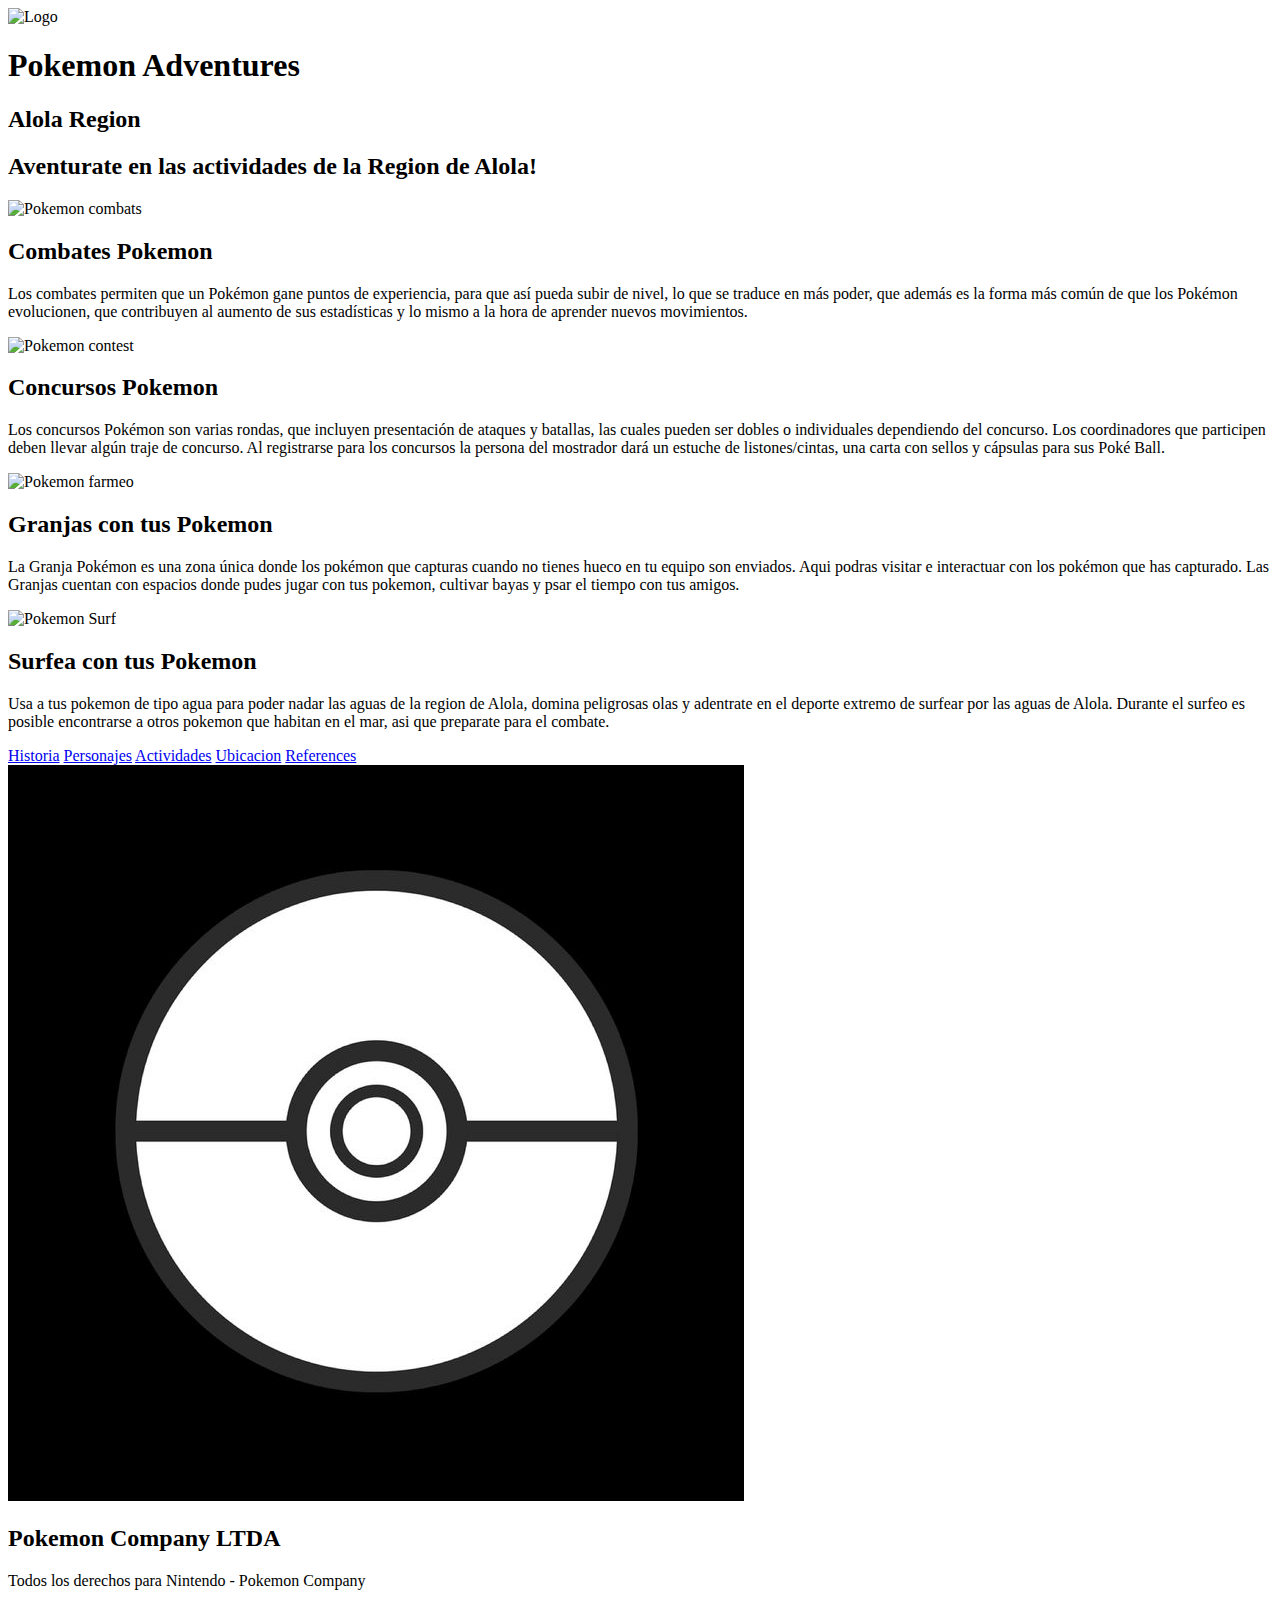
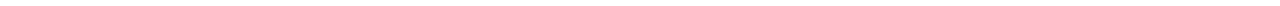
==== templates/activities.html @ 1e16ca40 "Adding the complete activities.html" ====
<!DOCTYPE html>
<html lang="en">
<head>
    <meta charset="UTF-8">
    <meta http-equiv="X-UA-Compatible" content="IE=edge">
    <meta name="viewport" content="width=device-width, initial-scale=1.0">
    <title>Document</title>
</head>
<body>

    <header>
        <div class="Container-Header">
            <div class="Logo"> 
                <img src="../images/backgrounds/Pokeball.png" alt="Logo">

            </div>

            <div class="Text"> 
                <h1 class="Title">Pokemon Adventures </h1>
                <h2 class="Subtitle">Alola Region</h2>
            </div>

        </div>
    </header>

    <section>

        <div class="Container-Activities">

            <div class="Title">
                <H2>Aventurate en las actividades de la Region de Alola!</H2>
            </div>


            <div class="subsection">
                <div class="Photo">
                    <img src="../images/activities/pokemon_battle.jpg" alt="Pokemon combats">
                </div>
    
                <div class="Text">
                    <h2> Combates Pokemon  </h2>
                    <p> Los combates permiten que un Pokémon gane puntos de experiencia, 
                        para que así pueda subir de nivel, lo que se traduce en más poder, 
                        que además es la forma más común de que los Pokémon evolucionen, 
                        que contribuyen al aumento de sus estadísticas y lo mismo 
                        a la hora de aprender nuevos movimientos.</p>
                </div>
            </div>

            <div class="subsection">
                <div class="Photo">
                    <img src="../images/activities/pokemon_contest.png" alt="Pokemon contest">
                </div>
    
                <div class="Text">
                    <h2>Concursos Pokemon </h2>
                    <p> Los concursos Pokémon son varias rondas, que incluyen  presentación
                        de ataques y batallas, las cuales pueden ser dobles o individuales dependiendo del concurso.
                        Los coordinadores que participen deben llevar algún traje de concurso. 
                        Al registrarse para los concursos la persona del mostrador dará un estuche de listones/cintas, 
                        una carta con sellos y cápsulas para sus Poké Ball.
                    </p>
                </div>
            </div>

            <div class="subsection">
                <div class="Photo">
                    <img src="../images/activities/pokemon_farming.png" alt="Pokemon farmeo">
                </div>
    
                <div class="Text">
                    <h2> Granjas con tus Pokemon </h2>
                    <p> La Granja Pokémon es una zona única donde los pokémon que capturas cuando no tienes hueco en tu equipo son enviados.
                        Aqui podras visitar e interactuar con los pokémon que has capturado. Las Granjas cuentan con espacios donde pudes
                        jugar con tus pokemon, cultivar bayas y psar el tiempo con tus amigos.
                </div>
            </div>


            <div class="subsection">
                <div class="Photo">
                    <img src="../images/activities/Pokemon_surf.jpg" alt="Pokemon Surf">
                </div>
    
                <div class="Text">
                    <h2> Surfea con tus Pokemon </h2>
                    <p> Usa a tus pokemon de tipo agua para poder nadar las aguas de la region de Alola, domina peligrosas olas y adentrate
                        en el deporte extremo de surfear por las aguas de Alola. Durante el surfeo es posible encontrarse a otros pokemon que 
                        habitan en el mar, asi que preparate para el combate.

                    </p>
                </div>
            </div>
    
        </div>

    </section>

    <aside>
        <div class="Container-Menu">
            <nav class="menu">
				<a href="#" id="btn-acerca-de">Historia</a>
				<a href="#" id="btn-menu">Personajes</a>
				<a href="#" id="btn-galeria">Actividades</a>
				<a href="#" id="btn-ubicacion">Ubicacion</a>
                <a href="#" id="btn-ubicacion">References</a>
			</nav>            
        </div>
    </aside>
    

    <footer>
        <div class="Container-Foot">
            <div class="Logo"> 
                <img src="../images/backgrounds/pokelogo.png" alt="logo"> 
            </div>

            <div class="Text">
                <h2>Pokemon Company LTDA</h2>
                <p>Todos los derechos para Nintendo - Pokemon Company</p>
            </div>           
        </div>
    </footer>



    
</body>
</html>
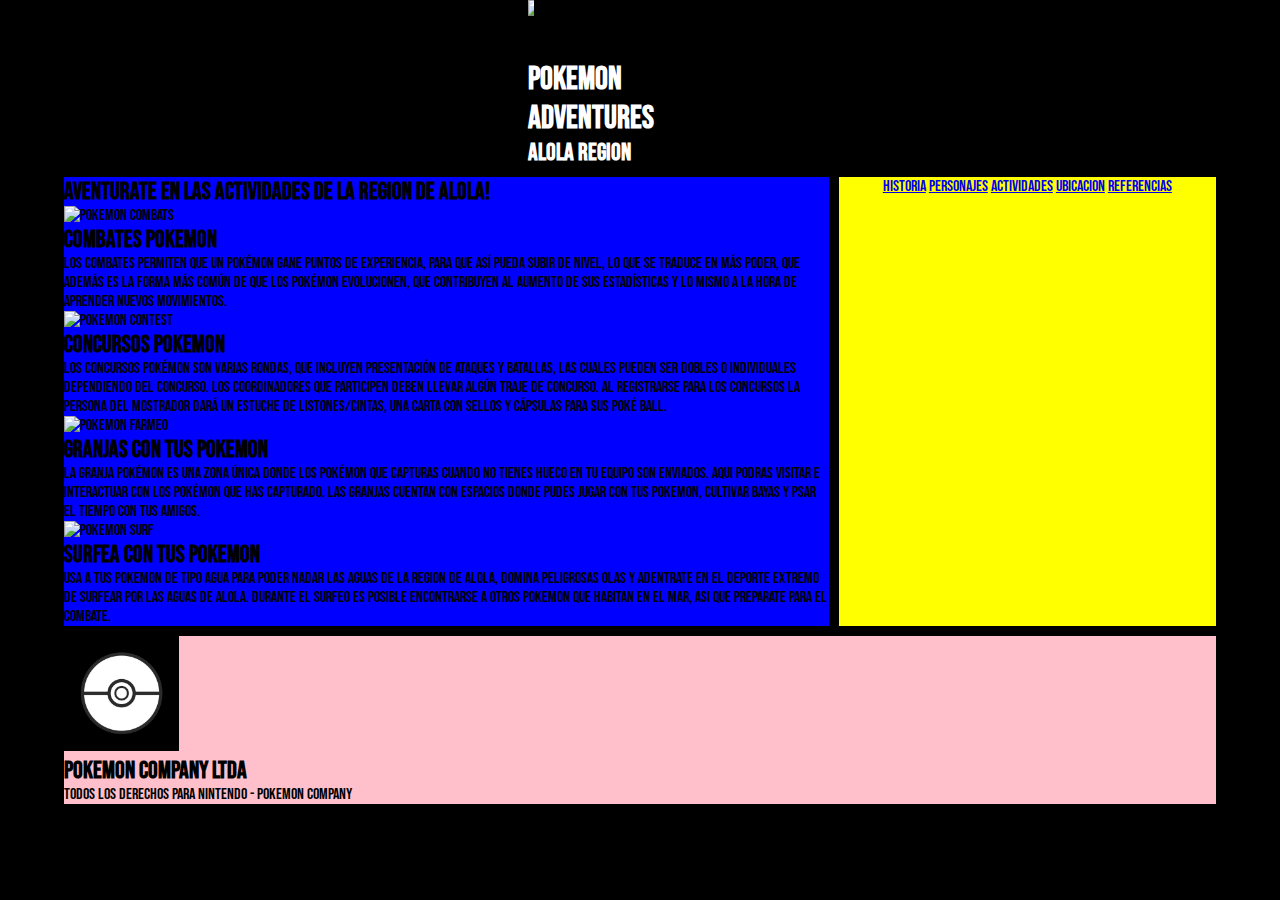
==== commit 6959ae05: "Medio arreglando lo del carrusel de fotos" ====
--- a/templates/activities.html
+++ b/templates/activities.html
@@ -1,29 +1,36 @@
 <!DOCTYPE html>
 <html lang="en">
+
 <head>
     <meta charset="UTF-8">
     <meta http-equiv="X-UA-Compatible" content="IE=edge">
     <meta name="viewport" content="width=device-width, initial-scale=1.0">
+    <link href="https://fonts.googleapis.com/css2?family=Bebas+Neue&display=swap" rel="stylesheet">
+    <link rel="stylesheet" href="../styles/estilos.css">
+    <link rel="stylesheet" href="../styles/grid_activities.css">
     <title>Document</title>
 </head>
+
 <body>
 
-    <header>
+
+    <div class="GridContainer">
+
         <div class="Container-Header">
-            <div class="Logo"> 
-                <img src="../images/backgrounds/Pokeball.png" alt="Logo">
+            <header>
+                <div class="Logo">
+                    <img src="../images/backgrounds/Pokeball.png" alt="Logo">
 
-            </div>
+                </div>
 
-            <div class="Text"> 
-                <h1 class="Title">Pokemon Adventures </h1>
-                <h2 class="Subtitle">Alola Region</h2>
-            </div>
+                <div class="Text">
+                    <h1 class="Title">Pokemon Adventures </h1>
+                    <h2 class="Subtitle">Alola Region</h2>
+                </div>
+            </header>
+        </div>
 
-        </div>
-    </header>
 
-    <section>
 
         <div class="Container-Activities">
 
@@ -36,13 +43,13 @@
                 <div class="Photo">
                     <img src="../images/activities/pokemon_battle.jpg" alt="Pokemon combats">
                 </div>
-    
+
                 <div class="Text">
-                    <h2> Combates Pokemon  </h2>
-                    <p> Los combates permiten que un Pokémon gane puntos de experiencia, 
-                        para que así pueda subir de nivel, lo que se traduce en más poder, 
-                        que además es la forma más común de que los Pokémon evolucionen, 
-                        que contribuyen al aumento de sus estadísticas y lo mismo 
+                    <h2> Combates Pokemon </h2>
+                    <p> Los combates permiten que un Pokémon gane puntos de experiencia,
+                        para que así pueda subir de nivel, lo que se traduce en más poder,
+                        que además es la forma más común de que los Pokémon evolucionen,
+                        que contribuyen al aumento de sus estadísticas y lo mismo
                         a la hora de aprender nuevos movimientos.</p>
                 </div>
             </div>
@@ -51,13 +58,14 @@
                 <div class="Photo">
                     <img src="../images/activities/pokemon_contest.png" alt="Pokemon contest">
                 </div>
-    
+
                 <div class="Text">
                     <h2>Concursos Pokemon </h2>
-                    <p> Los concursos Pokémon son varias rondas, que incluyen  presentación
+                    <p> Los concursos Pokémon son varias rondas, que incluyen presentación
                         de ataques y batallas, las cuales pueden ser dobles o individuales dependiendo del concurso.
-                        Los coordinadores que participen deben llevar algún traje de concurso. 
-                        Al registrarse para los concursos la persona del mostrador dará un estuche de listones/cintas, 
+                        Los coordinadores que participen deben llevar algún traje de concurso.
+                        Al registrarse para los concursos la persona del mostrador dará un estuche de
+                        listones/cintas,
                         una carta con sellos y cápsulas para sus Poké Ball.
                     </p>
                 </div>
@@ -67,11 +75,13 @@
                 <div class="Photo">
                     <img src="../images/activities/pokemon_farming.png" alt="Pokemon farmeo">
                 </div>
-    
+
                 <div class="Text">
                     <h2> Granjas con tus Pokemon </h2>
-                    <p> La Granja Pokémon es una zona única donde los pokémon que capturas cuando no tienes hueco en tu equipo son enviados.
-                        Aqui podras visitar e interactuar con los pokémon que has capturado. Las Granjas cuentan con espacios donde pudes
+                    <p> La Granja Pokémon es una zona única donde los pokémon que capturas cuando no tienes hueco en
+                        tu equipo son enviados.
+                        Aqui podras visitar e interactuar con los pokémon que has capturado. Las Granjas cuentan con
+                        espacios donde pudes
                         jugar con tus pokemon, cultivar bayas y psar el tiempo con tus amigos.
                 </div>
             </div>
@@ -81,49 +91,52 @@
                 <div class="Photo">
                     <img src="../images/activities/Pokemon_surf.jpg" alt="Pokemon Surf">
                 </div>
-    
+
                 <div class="Text">
                     <h2> Surfea con tus Pokemon </h2>
-                    <p> Usa a tus pokemon de tipo agua para poder nadar las aguas de la region de Alola, domina peligrosas olas y adentrate
-                        en el deporte extremo de surfear por las aguas de Alola. Durante el surfeo es posible encontrarse a otros pokemon que 
+                    <p> Usa a tus pokemon de tipo agua para poder nadar las aguas de la region de Alola, domina
+                        peligrosas olas y adentrate
+                        en el deporte extremo de surfear por las aguas de Alola. Durante el surfeo es posible
+                        encontrarse a otros pokemon que
                         habitan en el mar, asi que preparate para el combate.
 
                     </p>
                 </div>
             </div>
-    
         </div>
 
-    </section>
+        <div class="Container-Menu">
+            <aside>
+                <nav class="menu">
+                    <a href="../templates/history.html" id="btn-historia">Historia</a>
+                    <a href="../templates/characters.html" id="btn-personajes">Personajes</a>
+                    <a href="../templates/activities.html" id="btn-actividades">Actividades</a>
+                    <a href="../templates/ubication.html" id="btn-ubicacion">Ubicacion</a>
+                    <a href="../templates/history.html" id="btn-referencias">Referencias</a>
+                </nav>
+            </aside>
 
-    <aside>
-        <div class="Container-Menu">
-            <nav class="menu">
-				<a href="#" id="btn-acerca-de">Historia</a>
-				<a href="#" id="btn-menu">Personajes</a>
-				<a href="#" id="btn-galeria">Actividades</a>
-				<a href="#" id="btn-ubicacion">Ubicacion</a>
-                <a href="#" id="btn-ubicacion">References</a>
-			</nav>            
         </div>
-    </aside>
-    
 
-    <footer>
         <div class="Container-Foot">
-            <div class="Logo"> 
-                <img src="../images/backgrounds/pokelogo.png" alt="logo"> 
-            </div>
+            <footer>
+                <div class="Logo">
+                    <img src="../images/backgrounds/pokelogo.png" alt="logo">
+                </div>
 
-            <div class="Text">
-                <h2>Pokemon Company LTDA</h2>
-                <p>Todos los derechos para Nintendo - Pokemon Company</p>
-            </div>           
+                <div class="Text">
+                    <h2>Pokemon Company LTDA</h2>
+                    <p>Todos los derechos para Nintendo - Pokemon Company</p>
+                </div>
+            </footer>
         </div>
-    </footer>
+
+
+    </div>
 
 
 
-    
+
 </body>
+
 </html>--- a/styles/estilos.css
+++ b/styles/estilos.css
@@ -0,0 +1,206 @@
+* {
+    padding: 0;
+    margin: 0;
+    -webkit-box-sizing: border-box;
+    -moz-box-sizing: border-box;
+    box-sizing: border-box;
+}
+
+.GridContainer {
+    margin: auto;
+    width: 90%;
+    max-width: 1500px;
+}
+
+body {
+    font-family: 'Bebas Neue';
+    background: #000 url('../images/backgrounds/Alola_Background.jpg');
+    background-size: cover;
+    background-attachment: fixed;
+}
+
+.Container-Header {
+    width: 100%;
+    height: 100%;
+    background: #000;
+    display: flex;
+    flex-direction: row;
+    justify-content: center;
+    align-items: center;
+
+
+}
+
+.Container-Header .Logo {
+    width: 60px;
+    height: 60px;
+}
+
+.Container-Header .Logo img {
+    max-width: 100%;
+    max-height: 100%;
+    display: block;
+}
+
+
+.Container-Header .Texto {
+    color: white;
+    display: flex;
+    flex-direction: row;
+    justify-content: center;
+    align-items: center;
+}
+
+.Container-Menu {
+    width: 100%;
+    display: flex;
+    flex-direction: row;
+    justify-content: center;
+
+
+}
+
+.boton {
+    color: #fff;
+    background: black;
+    display: inline-block;
+    font-size: 16px;
+    padding: 15px 20px;
+    text-decoration: none;
+    margin: 0 10px;
+    font-size: 25px;
+    padding: 7px 10px;
+    border-radius: 20px;
+
+}
+
+.boton:hover {
+    opacity: .8;
+}
+
+.Container-Photo {
+    margin: auto;
+    position: relative;
+    background: rgba(255, 255, 255, .7);
+    padding: 20px;
+    width: 80%;
+    height: auto;
+    border-radius: 20px;
+}
+
+
+
+/* Add a pointer when hovering over the thumbnail images */
+.cursor {
+    cursor: pointer;
+}
+
+/* Next & previous buttons */
+.prev,
+.next {
+    cursor: pointer;
+    position: absolute;
+    top: 40%;
+    width: auto;
+    padding: 16px;
+    margin-top: -50px;
+    color: white;
+    font-weight: bold;
+    font-size: 20px;
+    border-radius: 0 3px 3px 0;
+    user-select: none;
+    -webkit-user-select: none;
+}
+
+/* Position the "next button" to the right */
+.next {
+    right: 0;
+    border-radius: 3px 0 0 3px;
+}
+
+/* On hover, add a black background color with a little bit see-through */
+.prev:hover,
+.next:hover {
+    background-color: rgba(0, 0, 0, 0.8);
+}
+
+/* Number text (1/3 etc) */
+.numbertext {
+    display: none;
+    color: #f2f2f2;
+    font-size: 12px;
+    padding: 8px 12px;
+    position: absolute;
+    top: 0;
+}
+
+/* Container for image text */
+.caption-container {
+    text-align: center;
+    background-color: #222;
+    padding: 2px 16px;
+    color: white;
+}
+
+.row:after {
+    content: "";
+    display: table;
+    clear: both;
+}
+
+/* 5 columns side by side */
+.column {
+    float: left;
+    width: 20%;
+}
+
+/* Add a transparency effect for thumnbail images */
+.demo {
+    opacity: 0.6;
+}
+
+.active,
+.demo:hover {
+    opacity: 1;
+}
+
+.sub-container {
+    display: flex;
+}
+
+
+
+.sub-container .Text {
+    padding: 20px;
+    width: 80%;
+    display: flex;
+    flex-direction: column;
+    align-items: center;
+}
+
+.sub-container .Text h2 {
+    font-size: 70px;
+
+
+}
+
+.sub-container .Text p {
+    padding: 20px;
+    font-size: 20px;
+
+}
+
+.img-container {
+    width: 60%;
+    height: 60%;
+    
+}
+
+.sub-container img {
+    width: auto;
+    height : auto;
+    max-height: 100%;
+    max-width: 100%;
+    border-radius: 10px;
+}
+
--- a/styles/grid_activities.css
+++ b/styles/grid_activities.css
@@ -0,0 +1,54 @@
+* {
+    margin: 0;
+    padding: 0;
+}
+
+.GridContainer{
+    display: grid;
+    grid-template-columns: 1fr 1fr 1fr;
+    grid-template-areas: "header      header       header"
+                         "Activities  Activities   Sidebar"
+                         "Activities  Activities   Sidebar"
+                         "Footer      Footer       Footer";
+    gap:10px;
+}
+
+.Container-Header{
+    background-color: black;
+    grid-area: header;
+}
+
+.Container-Header  img{
+    width: 10%;
+}
+
+.Container-Header .Text{
+    width: 80%;
+    color: white;
+
+}
+
+.Container-Activities {
+    grid-area: Activities;
+    background-color: blue;
+}
+
+.Container-Activities img{
+    width: 10%;
+}
+
+
+.Container-Menu {
+    grid-area: Sidebar;
+    background-color: yellow;
+
+}
+
+.Container-Foot {
+    grid-area: Footer;
+    background-color: pink;
+}
+
+.Container-Foot img{
+    width: 10%;
+}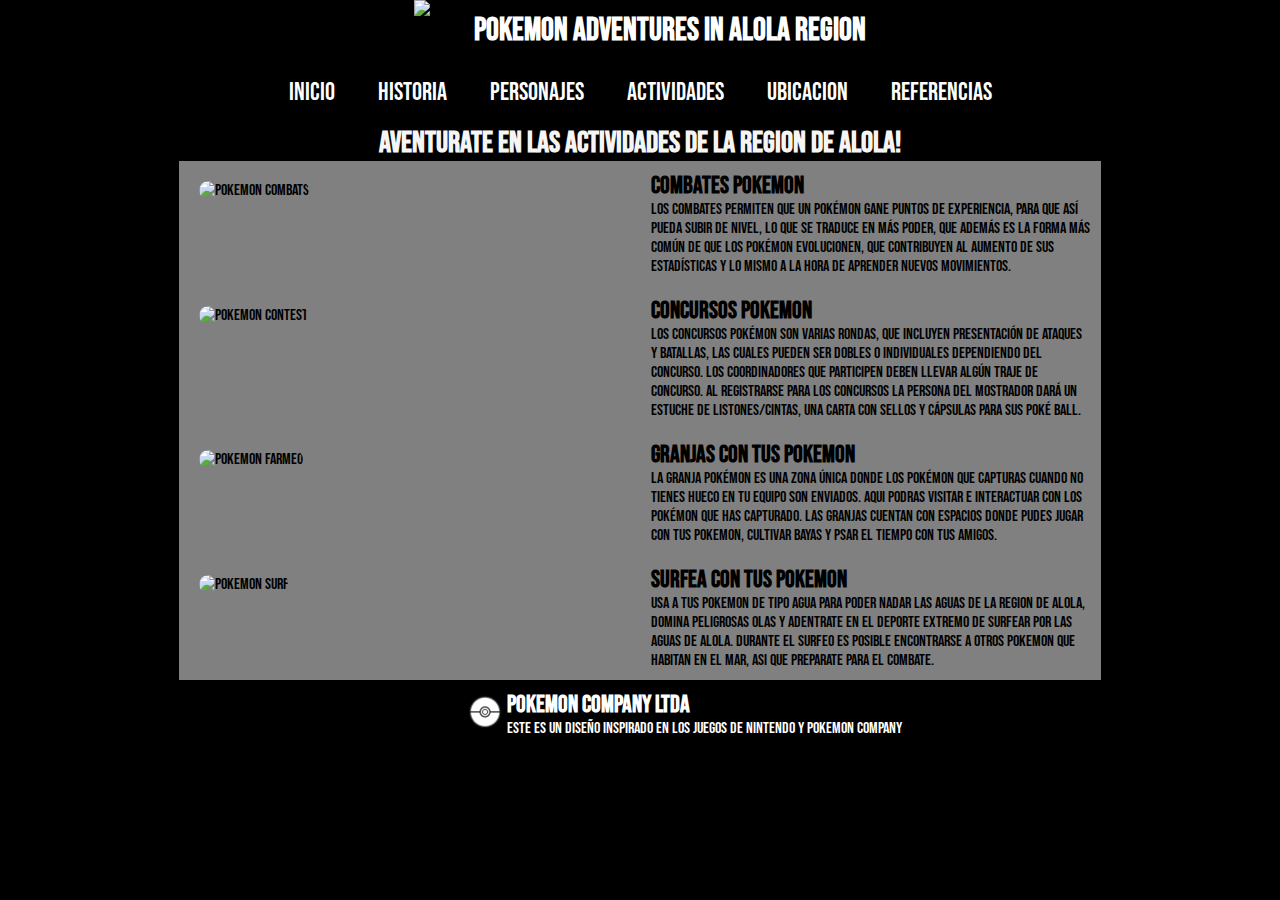
==== commit 29640412: "Subiendo Referencias" ====
--- a/templates/activities.html
+++ b/templates/activities.html
@@ -6,7 +6,7 @@
     <meta http-equiv="X-UA-Compatible" content="IE=edge">
     <meta name="viewport" content="width=device-width, initial-scale=1.0">
     <link href="https://fonts.googleapis.com/css2?family=Bebas+Neue&display=swap" rel="stylesheet">
-    <link rel="stylesheet" href="../styles/estilos.css">
+    <link rel="stylesheet" href="../styles/activities_estilos.css">
     <link rel="stylesheet" href="../styles/grid_activities.css">
     <title>Document</title>
 </head>
@@ -17,20 +17,31 @@
     <div class="GridContainer">
 
         <div class="Container-Header">
-            <header>
+            
                 <div class="Logo">
                     <img src="../images/backgrounds/Pokeball.png" alt="Logo">
 
                 </div>
 
-                <div class="Text">
-                    <h1 class="Title">Pokemon Adventures </h1>
-                    <h2 class="Subtitle">Alola Region</h2>
+                <div class="Texto">
+                    <h1 class="Title">Pokemon Adventures in Alola Region </h1>
                 </div>
-            </header>
+            
         </div>
 
 
+        <div class="Container-Menu">
+
+            <nav class="menu">
+                <a href="../templates/index.html" class="boton" id="btn-Inicio">Inicio</a>
+                <a href="../templates/history.html" class="boton" id="btn-historia">Historia</a>
+                <a href="../templates/characters.html" class="boton" id="btn-personajes">Personajes</a>
+                <a href="../templates/activities.html" class="boton" id="btn-actividades">Actividades</a>
+                <a href="../templates/ubication.html" class="boton" id="btn-ubicacion">Ubicacion</a>
+                <a href="../templates/references.html" class="boton" id="btn-referencias">Referencias</a>
+            </nav>
+
+        </div>
 
         <div class="Container-Activities">
 
@@ -105,32 +116,19 @@
             </div>
         </div>
 
-        <div class="Container-Menu">
-            <aside>
-                <nav class="menu">
-                    <a href="../templates/history.html" id="btn-historia">Historia</a>
-                    <a href="../templates/characters.html" id="btn-personajes">Personajes</a>
-                    <a href="../templates/activities.html" id="btn-actividades">Actividades</a>
-                    <a href="../templates/ubication.html" id="btn-ubicacion">Ubicacion</a>
-                    <a href="../templates/history.html" id="btn-referencias">Referencias</a>
-                </nav>
-            </aside>
+   
+        <div class="Container-Foot">
 
+            <div class="Logo">
+                <img src="../images/backgrounds/pokelogo.png" alt="Logo">
+            </div>
+    
+            <div class="Text">
+                <h2>Pokemon Company LTDA</h2>
+                <p>Este es un diseño inspirado en los juegos de Nintendo y Pokemon Company</p>
+            </div>
+    
         </div>
-
-        <div class="Container-Foot">
-            <footer>
-                <div class="Logo">
-                    <img src="../images/backgrounds/pokelogo.png" alt="logo">
-                </div>
-
-                <div class="Text">
-                    <h2>Pokemon Company LTDA</h2>
-                    <p>Todos los derechos para Nintendo - Pokemon Company</p>
-                </div>
-            </footer>
-        </div>
-
 
     </div>
 
--- a/styles/activities_estilos.css
+++ b/styles/activities_estilos.css
@@ -0,0 +1,164 @@
+* {
+    padding: 0;
+    margin: 0;
+    -webkit-box-sizing: border-box;
+    -moz-box-sizing: border-box;
+    box-sizing: border-box;
+}
+
+.GridContainer {
+    margin: auto;
+    width: 90%;
+    max-width: 1500px;
+}
+
+body {
+    font-family: 'Bebas Neue';
+    background: #000 url('../images/backgrounds/Alola_Background.jpg');
+    background-size: cover;
+    background-attachment: fixed;
+}
+
+/* COLOCANDO EL HEADER Y EL NAVBAR */
+
+.Container-Header {
+    width: 100%;
+    height: 100%;
+    background: #000;
+    display: flex;
+    flex-direction: row;
+    justify-content: center;
+    align-items: center;
+
+
+}
+
+.Container-Header .Logo {
+    width: 60px;
+    height: 60px;
+}
+
+.Container-Header .Logo img {
+    max-width: 100%;
+    max-height: 100%;
+    display: block;
+}
+
+
+.Container-Header .Texto {
+    color: white;
+    display: flex;
+    flex-direction: row;
+    justify-content: center;
+    align-items: center;
+}
+
+.Container-Menu {
+    width: 100%;
+    display: flex;
+    flex-direction: row;
+    justify-content: center;
+
+
+}
+
+.boton {
+    color: #fff;
+    background: black;
+    display: inline-block;
+    font-size: 16px;
+    padding: 15px 20px;
+    text-decoration: none;
+    margin: 0 10px;
+    font-size: 25px;
+    padding: 7px 10px;
+    border-radius: 20px;
+
+}
+
+.boton:hover {
+    opacity: .8;
+}
+
+/* colocando las activities */
+
+.Container-Activities{
+    margin: auto;
+    width: 80%;
+    gap: 20px;
+}
+
+
+.Container-Activities .Title{
+    text-align: center;
+    background-color: #000;
+    color:whitesmoke ;
+    font-size: 20px;
+}
+
+.Container-Activities .subsection{
+
+    display: flex;
+    flex-direction: row;
+    background: rgba(255, 255, 255, .5);
+
+}
+
+.Container-Activities .subsection .Photo{
+   padding: 20px;
+   width: 500px;
+    
+   
+}
+
+.Container-Activities .subsection .Text{
+    margin: auto;
+    padding: 10px;
+    width: 500px;
+
+    
+ }
+ 
+
+.Container-Activities .subsection .Photo img{
+    max-width: 100%;
+    border-radius: 20px;
+}
+
+/* SIGUE LA PARTE DEL FOOTER */
+
+.Container-Foot{
+    margin: auto;
+    position: relative;
+    width: 100%;
+    height: auto;
+    background-color: black;
+    display: flex;
+    flex-direction: row;
+  
+}
+
+.Container-Foot .Logo{
+    width: 50%;
+    height: 30%;
+}
+
+.Container-Foot .Logo img{
+    margin-left: auto;
+    max-width: 20%;
+    max-height: 20%;
+    display: block;
+
+}
+
+
+
+.Container-Foot .Text{
+    margin: auto;
+    width: 80%;
+    height: 20%;
+    color: white;
+
+}
+
+
--- a/styles/grid_activities.css
+++ b/styles/grid_activities.css
@@ -7,48 +7,40 @@
     display: grid;
     grid-template-columns: 1fr 1fr 1fr;
     grid-template-areas: "header      header       header"
-                         "Activities  Activities   Sidebar"
-                         "Activities  Activities   Sidebar"
+                         "bar         bar          bar"
+                         "Activities  Activities   Activities"
                          "Footer      Footer       Footer";
     gap:10px;
 }
 
 .Container-Header{
-    background-color: black;
     grid-area: header;
 }
 
-.Container-Header  img{
-    width: 10%;
-}
 
-.Container-Header .Text{
-    width: 80%;
-    color: white;
 
-}
+
 
 .Container-Activities {
     grid-area: Activities;
-    background-color: blue;
-}
-
-.Container-Activities img{
-    width: 10%;
+   
 }
 
 
+
+
 .Container-Menu {
-    grid-area: Sidebar;
-    background-color: yellow;
+    grid-area: bar;
+    
 
 }
 
 .Container-Foot {
     grid-area: Footer;
-    background-color: pink;
+    
 }
 
 .Container-Foot img{
     width: 10%;
-}+}
+
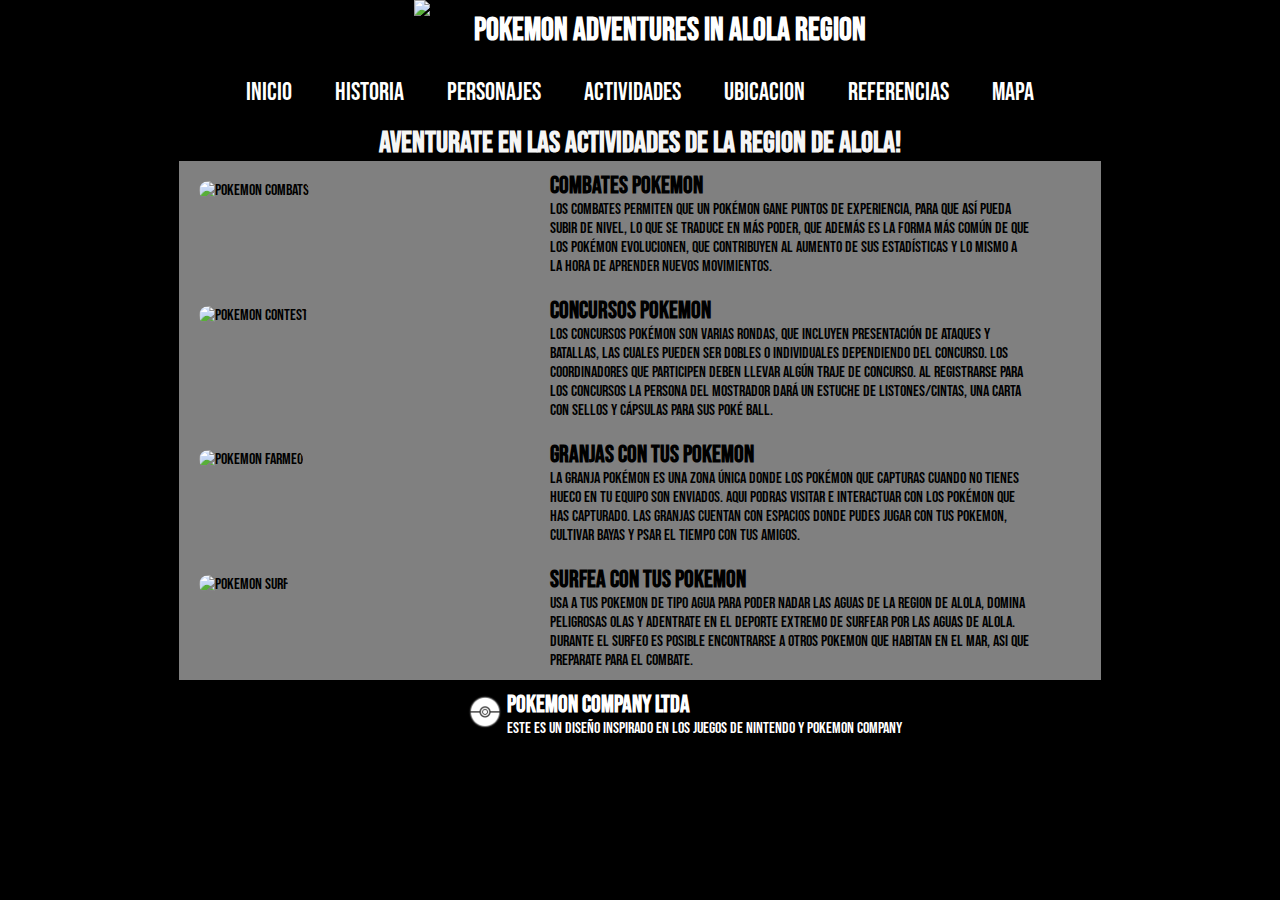
==== commit a3d2deac: "Proyecto terminado" ====
--- a/templates/activities.html
+++ b/templates/activities.html
@@ -7,7 +7,6 @@
     <meta name="viewport" content="width=device-width, initial-scale=1.0">
     <link href="https://fonts.googleapis.com/css2?family=Bebas+Neue&display=swap" rel="stylesheet">
     <link rel="stylesheet" href="../styles/activities_estilos.css">
-    <link rel="stylesheet" href="../styles/grid_activities.css">
     <title>Document</title>
 </head>
 
@@ -39,6 +38,8 @@
                 <a href="../templates/activities.html" class="boton" id="btn-actividades">Actividades</a>
                 <a href="../templates/ubication.html" class="boton" id="btn-ubicacion">Ubicacion</a>
                 <a href="../templates/references.html" class="boton" id="btn-referencias">Referencias</a>
+                <a href="../templates/map.html" class="boton" id="btn-mapa">Mapa</a>
+
             </nav>
 
         </div>
--- a/styles/activities_estilos.css
+++ b/styles/activities_estilos.css
@@ -5,6 +5,51 @@
     -moz-box-sizing: border-box;
     box-sizing: border-box;
 }
+
+/* colocando la estructura de esta pagina */
+
+.GridContainer{
+    display: grid;
+    grid-template-columns: 1fr 1fr 1fr;
+    grid-template-areas: "header      header       header"
+                         "bar         bar          bar"
+                         "Activities  Activities   Activities"
+                         "Footer      Footer       Footer";
+    gap:10px;
+}
+
+.Container-Header{
+    grid-area: header;
+}
+
+
+
+
+
+.Container-Activities {
+    grid-area: Activities;
+   
+}
+
+
+
+
+.Container-Menu {
+    grid-area: bar;
+    
+
+}
+
+.Container-Foot {
+    grid-area: Footer;
+    
+}
+
+.Container-Foot img{
+    width: 10%;
+}
+
+
 
 .GridContainer {
     margin: auto;
@@ -100,13 +145,14 @@
 
     display: flex;
     flex-direction: row;
+    flex-wrap: wrap;
     background: rgba(255, 255, 255, .5);
 
 }
 
 .Container-Activities .subsection .Photo{
    padding: 20px;
-   width: 500px;
+   width: 300px;
     
    
 }
@@ -121,7 +167,7 @@
  
 
 .Container-Activities .subsection .Photo img{
-    max-width: 100%;
+    max-width: 300px;
     border-radius: 20px;
 }
 
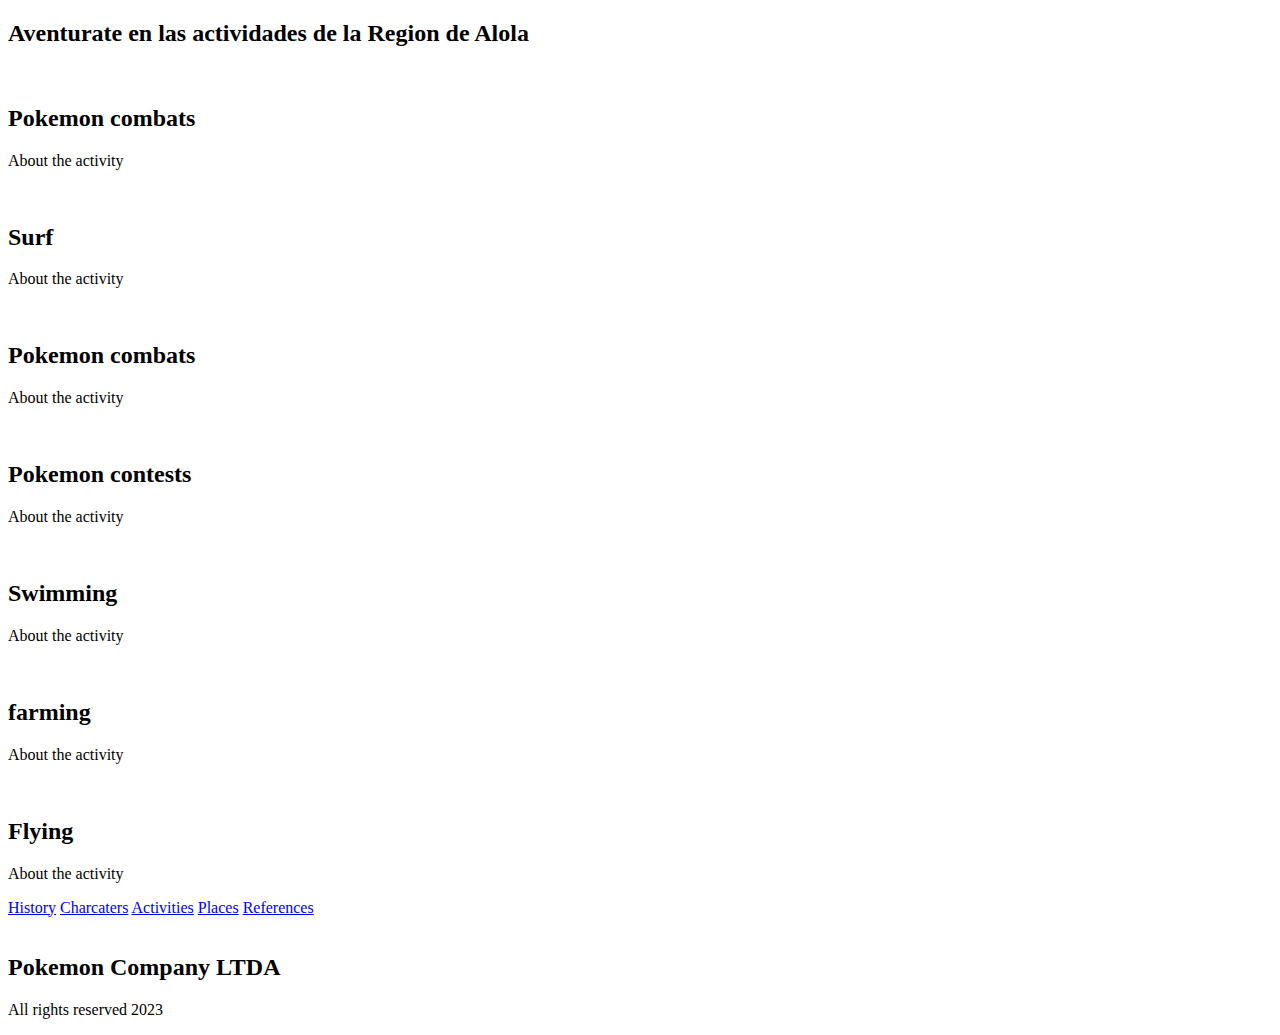
==== commit 224fc340: "Merge pull request #2 from CristianAcostaDuarte/feature/html" ====
--- a/templates/activities.html
+++ b/templates/activities.html
@@ -1,141 +1,133 @@
 <!DOCTYPE html>
 <html lang="en">
-
 <head>
     <meta charset="UTF-8">
     <meta http-equiv="X-UA-Compatible" content="IE=edge">
     <meta name="viewport" content="width=device-width, initial-scale=1.0">
-    <link href="https://fonts.googleapis.com/css2?family=Bebas+Neue&display=swap" rel="stylesheet">
-    <link rel="stylesheet" href="../styles/activities_estilos.css">
     <title>Document</title>
 </head>
-
 <body>
 
-
-    <div class="GridContainer">
-
-        <div class="Container-Header">
-            
-                <div class="Logo">
-                    <img src="../images/backgrounds/Pokeball.png" alt="Logo">
-
-                </div>
-
-                <div class="Texto">
-                    <h1 class="Title">Pokemon Adventures in Alola Region </h1>
-                </div>
-            
-        </div>
-
-
-        <div class="Container-Menu">
-
-            <nav class="menu">
-                <a href="../templates/index.html" class="boton" id="btn-Inicio">Inicio</a>
-                <a href="../templates/history.html" class="boton" id="btn-historia">Historia</a>
-                <a href="../templates/characters.html" class="boton" id="btn-personajes">Personajes</a>
-                <a href="../templates/activities.html" class="boton" id="btn-actividades">Actividades</a>
-                <a href="../templates/ubication.html" class="boton" id="btn-ubicacion">Ubicacion</a>
-                <a href="../templates/references.html" class="boton" id="btn-referencias">Referencias</a>
-                <a href="../templates/map.html" class="boton" id="btn-mapa">Mapa</a>
-
-            </nav>
-
-        </div>
+    <section>
 
         <div class="Container-Activities">
 
             <div class="Title">
-                <H2>Aventurate en las actividades de la Region de Alola!</H2>
+                <H2>Aventurate en las actividades de la Region de Alola</H2>
             </div>
 
 
             <div class="subsection">
                 <div class="Photo">
-                    <img src="../images/activities/pokemon_battle.jpg" alt="Pokemon combats">
+                    <img src="" alt="">
                 </div>
-
+    
                 <div class="Text">
-                    <h2> Combates Pokemon </h2>
-                    <p> Los combates permiten que un Pokémon gane puntos de experiencia,
-                        para que así pueda subir de nivel, lo que se traduce en más poder,
-                        que además es la forma más común de que los Pokémon evolucionen,
-                        que contribuyen al aumento de sus estadísticas y lo mismo
-                        a la hora de aprender nuevos movimientos.</p>
+                    <h2> Pokemon combats  </h2>
+                    <p> About the activity</p>
                 </div>
             </div>
 
             <div class="subsection">
                 <div class="Photo">
-                    <img src="../images/activities/pokemon_contest.png" alt="Pokemon contest">
+                    <img src="" alt="">
                 </div>
-
+    
                 <div class="Text">
-                    <h2>Concursos Pokemon </h2>
-                    <p> Los concursos Pokémon son varias rondas, que incluyen presentación
-                        de ataques y batallas, las cuales pueden ser dobles o individuales dependiendo del concurso.
-                        Los coordinadores que participen deben llevar algún traje de concurso.
-                        Al registrarse para los concursos la persona del mostrador dará un estuche de
-                        listones/cintas,
-                        una carta con sellos y cápsulas para sus Poké Ball.
-                    </p>
+                    <h2>Surf</h2>
+                    <p>About the activity</p>
                 </div>
             </div>
 
             <div class="subsection">
                 <div class="Photo">
-                    <img src="../images/activities/pokemon_farming.png" alt="Pokemon farmeo">
+                    <img src="" alt="">
                 </div>
-
+    
                 <div class="Text">
-                    <h2> Granjas con tus Pokemon </h2>
-                    <p> La Granja Pokémon es una zona única donde los pokémon que capturas cuando no tienes hueco en
-                        tu equipo son enviados.
-                        Aqui podras visitar e interactuar con los pokémon que has capturado. Las Granjas cuentan con
-                        espacios donde pudes
-                        jugar con tus pokemon, cultivar bayas y psar el tiempo con tus amigos.
+                    <h2> Pokemon combats </h2>
+                    <p> About the activity</p>
                 </div>
             </div>
 
 
             <div class="subsection">
                 <div class="Photo">
-                    <img src="../images/activities/Pokemon_surf.jpg" alt="Pokemon Surf">
+                    <img src="" alt="">
                 </div>
-
+    
                 <div class="Text">
-                    <h2> Surfea con tus Pokemon </h2>
-                    <p> Usa a tus pokemon de tipo agua para poder nadar las aguas de la region de Alola, domina
-                        peligrosas olas y adentrate
-                        en el deporte extremo de surfear por las aguas de Alola. Durante el surfeo es posible
-                        encontrarse a otros pokemon que
-                        habitan en el mar, asi que preparate para el combate.
-
-                    </p>
+                    <h2> Pokemon contests </h2>
+                    <p> About the activity</p>
                 </div>
             </div>
-        </div>
 
-   
-        <div class="Container-Foot">
+            <div class="subsection">
+                <div class="Photo">
+                    <img src="" alt="">
+                </div>
+    
+                <div class="Text">
+                    <h2> Swimming </h2>
+                    <p> About the activity</p>
+                </div>
+            </div>
 
-            <div class="Logo">
-                <img src="../images/backgrounds/pokelogo.png" alt="Logo">
+
+            <div class="subsection">
+                <div class="Photo">
+                    <img src="" alt="">
+                </div>
+    
+                <div class="Text">
+                    <h2>farming</h2>
+                    <p> About the activity</p>
+                </div>
             </div>
+
+            <div class="subsection">
+                <div class="Photo">
+                    <img src="" alt="">
+                </div>
     
-            <div class="Text">
-                <h2>Pokemon Company LTDA</h2>
-                <p>Este es un diseño inspirado en los juegos de Nintendo y Pokemon Company</p>
+                <div class="Text">
+                    <h2> Flying </h2>
+                    <p> About the activity</p>
+                </div>
             </div>
     
         </div>
 
-    </div>
+    </section>
+
+    <aside>
+        <div class="Container-Menu">
+            <nav class="menu">
+				<a href="#" id="btn-acerca-de">History</a>
+				<a href="#" id="btn-menu">Charcaters</a>
+				<a href="#" id="btn-galeria">Activities</a>
+				<a href="#" id="btn-ubicacion">Places</a>
+                <a href="#" id="btn-ubicacion">References</a>
+			</nav>            
+        </div>
+    </aside>
+    
+
+    <footer>
+        <div class="Container-Foot">
+            <div class="Logo"> 
+                <img src="" alt=""> 
+            </div>
+
+            <div class="Text">
+                <h2>Pokemon Company LTDA</h2>
+                <p>All rights reserved 2023</p>
+            </div>           
+        </div>
+    </footer>
 
 
 
-
+    
 </body>
-
 </html>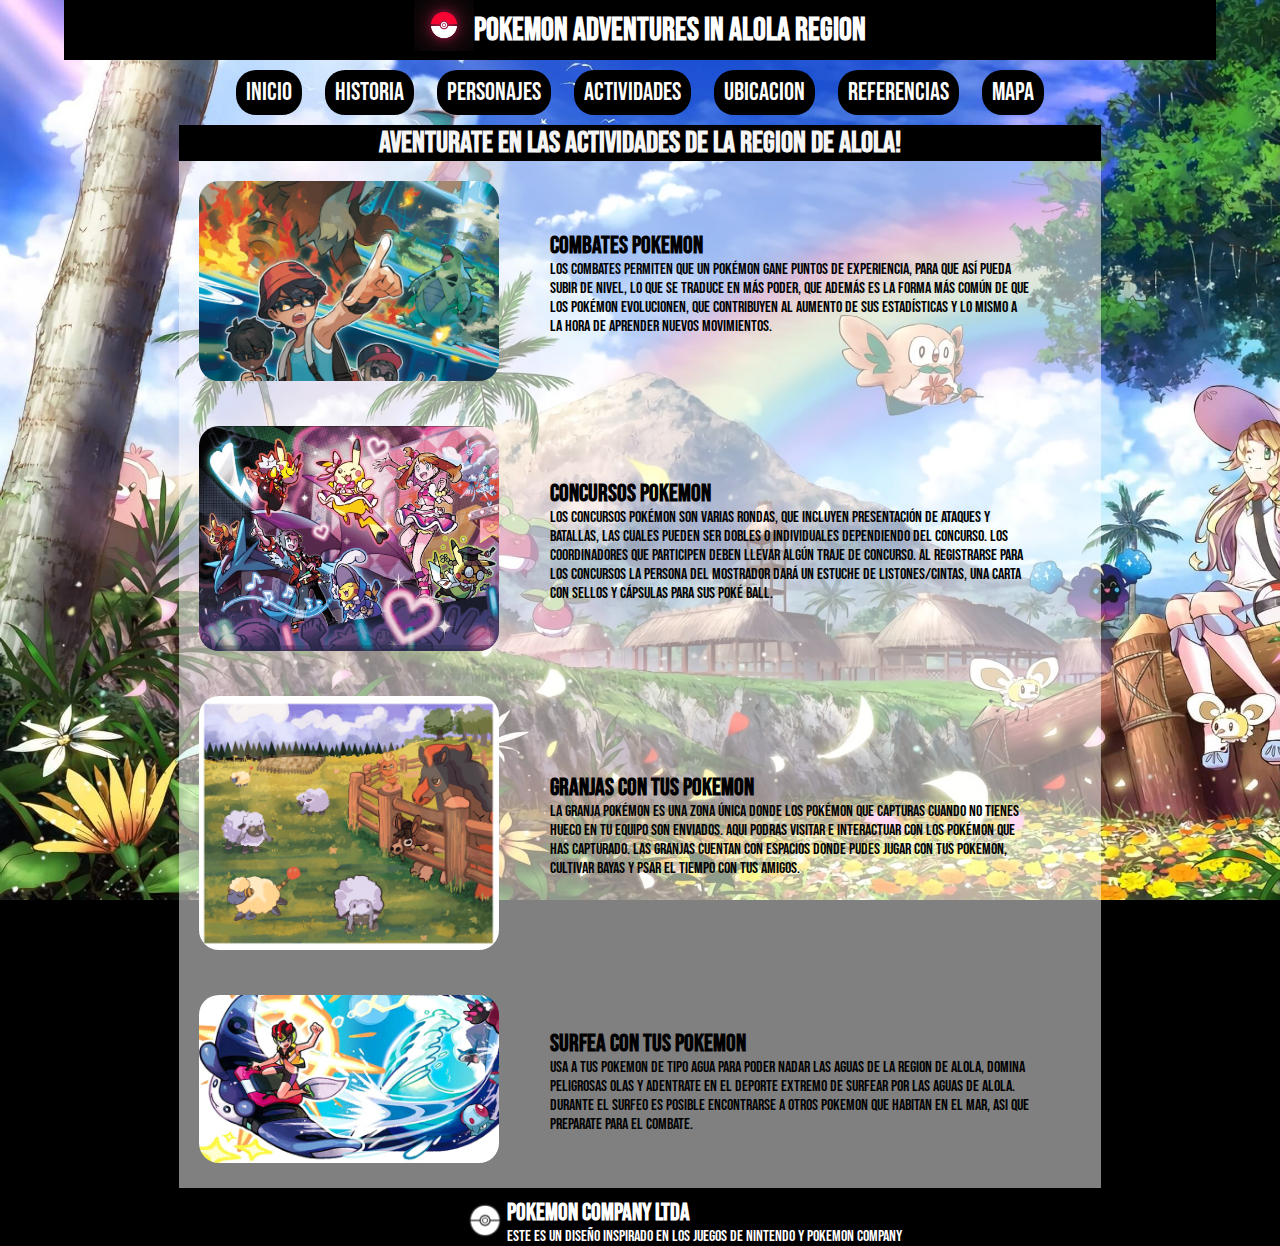
==== commit 26293782: "Merge pull request #1 from CristianAcostaDuarte/feature/css" ====
--- a/templates/activities.html
+++ b/templates/activities.html
@@ -1,133 +1,141 @@
 <!DOCTYPE html>
 <html lang="en">
+
 <head>
     <meta charset="UTF-8">
     <meta http-equiv="X-UA-Compatible" content="IE=edge">
     <meta name="viewport" content="width=device-width, initial-scale=1.0">
+    <link href="https://fonts.googleapis.com/css2?family=Bebas+Neue&display=swap" rel="stylesheet">
+    <link rel="stylesheet" href="../styles/activities_estilos.css">
     <title>Document</title>
 </head>
+
 <body>
 
-    <section>
+
+    <div class="GridContainer">
+
+        <div class="Container-Header">
+            
+                <div class="Logo">
+                    <img src="../images/backgrounds/Pokeball.png" alt="Logo">
+
+                </div>
+
+                <div class="Texto">
+                    <h1 class="Title">Pokemon Adventures in Alola Region </h1>
+                </div>
+            
+        </div>
+
+
+        <div class="Container-Menu">
+
+            <nav class="menu">
+                <a href="../templates/index.html" class="boton" id="btn-Inicio">Inicio</a>
+                <a href="../templates/history.html" class="boton" id="btn-historia">Historia</a>
+                <a href="../templates/characters.html" class="boton" id="btn-personajes">Personajes</a>
+                <a href="../templates/activities.html" class="boton" id="btn-actividades">Actividades</a>
+                <a href="../templates/ubication.html" class="boton" id="btn-ubicacion">Ubicacion</a>
+                <a href="../templates/references.html" class="boton" id="btn-referencias">Referencias</a>
+                <a href="../templates/map.html" class="boton" id="btn-mapa">Mapa</a>
+
+            </nav>
+
+        </div>
 
         <div class="Container-Activities">
 
             <div class="Title">
-                <H2>Aventurate en las actividades de la Region de Alola</H2>
+                <H2>Aventurate en las actividades de la Region de Alola!</H2>
             </div>
 
 
             <div class="subsection">
                 <div class="Photo">
-                    <img src="" alt="">
+                    <img src="../images/activities/pokemon_battle.jpg" alt="Pokemon combats">
                 </div>
-    
+
                 <div class="Text">
-                    <h2> Pokemon combats  </h2>
-                    <p> About the activity</p>
+                    <h2> Combates Pokemon </h2>
+                    <p> Los combates permiten que un Pokémon gane puntos de experiencia,
+                        para que así pueda subir de nivel, lo que se traduce en más poder,
+                        que además es la forma más común de que los Pokémon evolucionen,
+                        que contribuyen al aumento de sus estadísticas y lo mismo
+                        a la hora de aprender nuevos movimientos.</p>
                 </div>
             </div>
 
             <div class="subsection">
                 <div class="Photo">
-                    <img src="" alt="">
+                    <img src="../images/activities/pokemon_contest.png" alt="Pokemon contest">
                 </div>
-    
+
                 <div class="Text">
-                    <h2>Surf</h2>
-                    <p>About the activity</p>
+                    <h2>Concursos Pokemon </h2>
+                    <p> Los concursos Pokémon son varias rondas, que incluyen presentación
+                        de ataques y batallas, las cuales pueden ser dobles o individuales dependiendo del concurso.
+                        Los coordinadores que participen deben llevar algún traje de concurso.
+                        Al registrarse para los concursos la persona del mostrador dará un estuche de
+                        listones/cintas,
+                        una carta con sellos y cápsulas para sus Poké Ball.
+                    </p>
                 </div>
             </div>
 
             <div class="subsection">
                 <div class="Photo">
-                    <img src="" alt="">
+                    <img src="../images/activities/pokemon_farming.png" alt="Pokemon farmeo">
                 </div>
-    
+
                 <div class="Text">
-                    <h2> Pokemon combats </h2>
-                    <p> About the activity</p>
+                    <h2> Granjas con tus Pokemon </h2>
+                    <p> La Granja Pokémon es una zona única donde los pokémon que capturas cuando no tienes hueco en
+                        tu equipo son enviados.
+                        Aqui podras visitar e interactuar con los pokémon que has capturado. Las Granjas cuentan con
+                        espacios donde pudes
+                        jugar con tus pokemon, cultivar bayas y psar el tiempo con tus amigos.
                 </div>
             </div>
 
 
             <div class="subsection">
                 <div class="Photo">
-                    <img src="" alt="">
+                    <img src="../images/activities/Pokemon_surf.jpg" alt="Pokemon Surf">
                 </div>
-    
+
                 <div class="Text">
-                    <h2> Pokemon contests </h2>
-                    <p> About the activity</p>
+                    <h2> Surfea con tus Pokemon </h2>
+                    <p> Usa a tus pokemon de tipo agua para poder nadar las aguas de la region de Alola, domina
+                        peligrosas olas y adentrate
+                        en el deporte extremo de surfear por las aguas de Alola. Durante el surfeo es posible
+                        encontrarse a otros pokemon que
+                        habitan en el mar, asi que preparate para el combate.
+
+                    </p>
                 </div>
             </div>
+        </div>
 
-            <div class="subsection">
-                <div class="Photo">
-                    <img src="" alt="">
-                </div>
+   
+        <div class="Container-Foot">
+
+            <div class="Logo">
+                <img src="../images/backgrounds/pokelogo.png" alt="Logo">
+            </div>
     
-                <div class="Text">
-                    <h2> Swimming </h2>
-                    <p> About the activity</p>
-                </div>
-            </div>
-
-
-            <div class="subsection">
-                <div class="Photo">
-                    <img src="" alt="">
-                </div>
-    
-                <div class="Text">
-                    <h2>farming</h2>
-                    <p> About the activity</p>
-                </div>
-            </div>
-
-            <div class="subsection">
-                <div class="Photo">
-                    <img src="" alt="">
-                </div>
-    
-                <div class="Text">
-                    <h2> Flying </h2>
-                    <p> About the activity</p>
-                </div>
+            <div class="Text">
+                <h2>Pokemon Company LTDA</h2>
+                <p>Este es un diseño inspirado en los juegos de Nintendo y Pokemon Company</p>
             </div>
     
         </div>
 
-    </section>
-
-    <aside>
-        <div class="Container-Menu">
-            <nav class="menu">
-				<a href="#" id="btn-acerca-de">History</a>
-				<a href="#" id="btn-menu">Charcaters</a>
-				<a href="#" id="btn-galeria">Activities</a>
-				<a href="#" id="btn-ubicacion">Places</a>
-                <a href="#" id="btn-ubicacion">References</a>
-			</nav>            
-        </div>
-    </aside>
-    
-
-    <footer>
-        <div class="Container-Foot">
-            <div class="Logo"> 
-                <img src="" alt=""> 
-            </div>
-
-            <div class="Text">
-                <h2>Pokemon Company LTDA</h2>
-                <p>All rights reserved 2023</p>
-            </div>           
-        </div>
-    </footer>
+    </div>
 
 
 
-    
+
 </body>
+
 </html>--- a/styles/activities_estilos.css
+++ b/styles/activities_estilos.css
@@ -0,0 +1,210 @@
+* {
+    padding: 0;
+    margin: 0;
+    -webkit-box-sizing: border-box;
+    -moz-box-sizing: border-box;
+    box-sizing: border-box;
+}
+
+/* colocando la estructura de esta pagina */
+
+.GridContainer{
+    display: grid;
+    grid-template-columns: 1fr 1fr 1fr;
+    grid-template-areas: "header      header       header"
+                         "bar         bar          bar"
+                         "Activities  Activities   Activities"
+                         "Footer      Footer       Footer";
+    gap:10px;
+}
+
+.Container-Header{
+    grid-area: header;
+}
+
+
+
+
+
+.Container-Activities {
+    grid-area: Activities;
+   
+}
+
+
+
+
+.Container-Menu {
+    grid-area: bar;
+    
+
+}
+
+.Container-Foot {
+    grid-area: Footer;
+    
+}
+
+.Container-Foot img{
+    width: 10%;
+}
+
+
+
+.GridContainer {
+    margin: auto;
+    width: 90%;
+    max-width: 1500px;
+}
+
+body {
+    font-family: 'Bebas Neue';
+    background: #000 url('../images/backgrounds/Alola_Background.jpg');
+    background-size: cover;
+    background-attachment: fixed;
+}
+
+/* COLOCANDO EL HEADER Y EL NAVBAR */
+
+.Container-Header {
+    width: 100%;
+    height: 100%;
+    background: #000;
+    display: flex;
+    flex-direction: row;
+    justify-content: center;
+    align-items: center;
+
+
+}
+
+.Container-Header .Logo {
+    width: 60px;
+    height: 60px;
+}
+
+.Container-Header .Logo img {
+    max-width: 100%;
+    max-height: 100%;
+    display: block;
+}
+
+
+.Container-Header .Texto {
+    color: white;
+    display: flex;
+    flex-direction: row;
+    justify-content: center;
+    align-items: center;
+}
+
+.Container-Menu {
+    width: 100%;
+    display: flex;
+    flex-direction: row;
+    justify-content: center;
+
+
+}
+
+.boton {
+    color: #fff;
+    background: black;
+    display: inline-block;
+    font-size: 16px;
+    padding: 15px 20px;
+    text-decoration: none;
+    margin: 0 10px;
+    font-size: 25px;
+    padding: 7px 10px;
+    border-radius: 20px;
+
+}
+
+.boton:hover {
+    opacity: .8;
+}
+
+/* colocando las activities */
+
+.Container-Activities{
+    margin: auto;
+    width: 80%;
+    gap: 20px;
+}
+
+
+.Container-Activities .Title{
+    text-align: center;
+    background-color: #000;
+    color:whitesmoke ;
+    font-size: 20px;
+}
+
+.Container-Activities .subsection{
+
+    display: flex;
+    flex-direction: row;
+    flex-wrap: wrap;
+    background: rgba(255, 255, 255, .5);
+
+}
+
+.Container-Activities .subsection .Photo{
+   padding: 20px;
+   width: 300px;
+    
+   
+}
+
+.Container-Activities .subsection .Text{
+    margin: auto;
+    padding: 10px;
+    width: 500px;
+
+    
+ }
+ 
+
+.Container-Activities .subsection .Photo img{
+    max-width: 300px;
+    border-radius: 20px;
+}
+
+/* SIGUE LA PARTE DEL FOOTER */
+
+.Container-Foot{
+    margin: auto;
+    position: relative;
+    width: 100%;
+    height: auto;
+    background-color: black;
+    display: flex;
+    flex-direction: row;
+  
+}
+
+.Container-Foot .Logo{
+    width: 50%;
+    height: 30%;
+}
+
+.Container-Foot .Logo img{
+    margin-left: auto;
+    max-width: 20%;
+    max-height: 20%;
+    display: block;
+
+}
+
+
+
+.Container-Foot .Text{
+    margin: auto;
+    width: 80%;
+    height: 20%;
+    color: white;
+
+}
+
+
